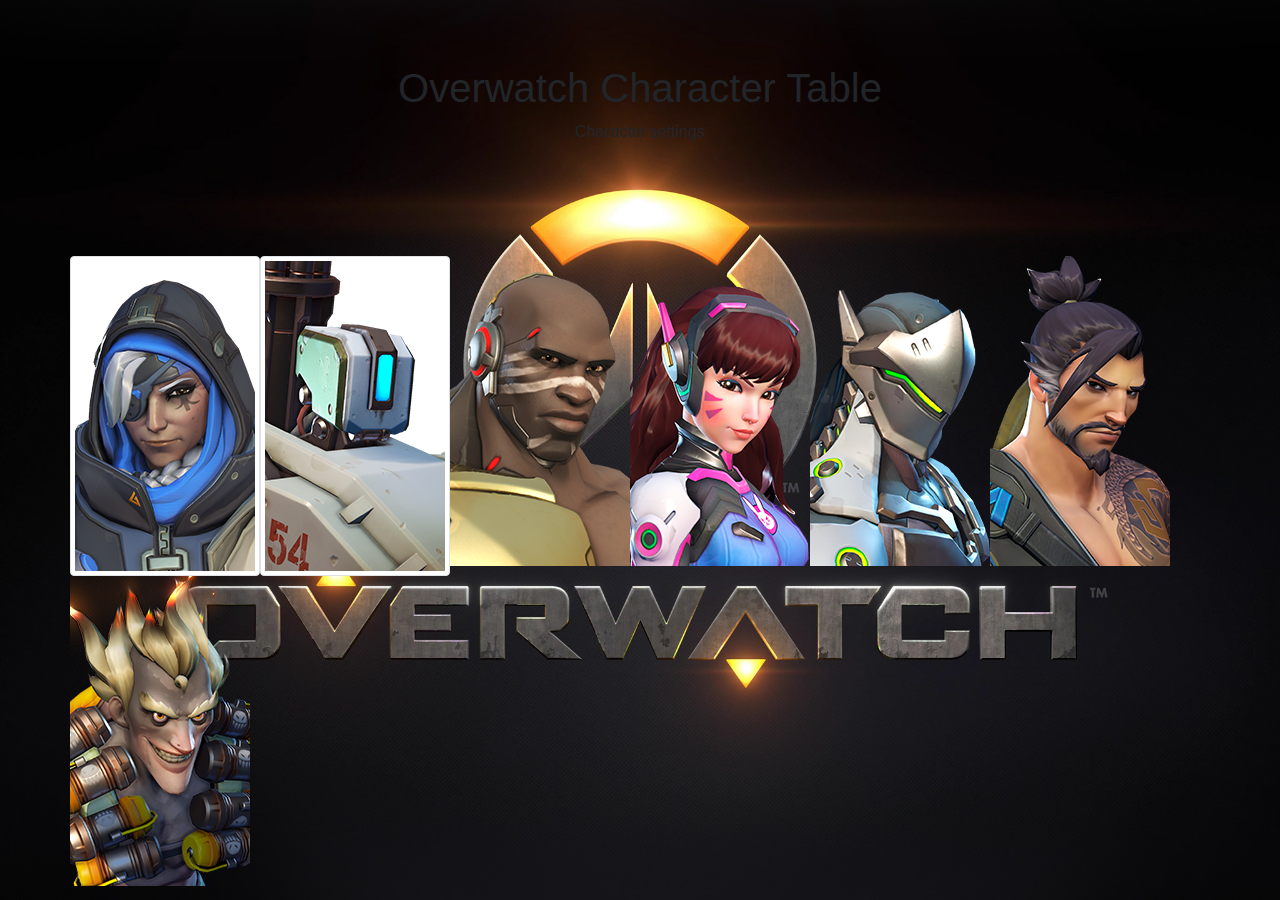
==== index.html @ 6a002a72 "Project starting" ====
<!DOCTYPE html>
<html lang="en">
<head>
  <title>Overwatch Characters</title>
  <meta charset="utf-8">
  <meta name="viewport" content="width=device-width, initial-scale=1">
  <link rel="stylesheet" href="Bootstrap/css/bootstrap.css">
  <script src="Boostrap/js/jquery.min.js"></script>
  <script src="Boostrap/js/popper.min.js"></script>
  <script src="Boostrap/js/bootstrap.min.js"></script>
</head>

<div class="jumbotron text-center" class="border border-white">
  <h1>Overwatch Character Table</h1>
  <p>Character settings</p>
</div>

<div class="container">
  <div class="row">
    <div class="col-xs-3">
      <img src="images/ana.png" class="img-thumbnail">
    </div>
    <div class="col-xs-3">
      <img src="images/bastion.png" class="img-thumbnail">
    </div>
    <div class="col-xs-3">
      <img src="images/doomfist.png">
    </div>
    <div class="col-xs-3">
      <img src="images/dva.png">
    </div>
    <div class="col-xs-3">
      <img src="images/genji.png">
    </div>
    <div class="col-xs-3">
      <img src="images/hanzo.png">
    </div>
    <div class="col-xs-3">
      <img src="images/junkrat.png">
    </div>
  </div>
</div>

</body>
</html>
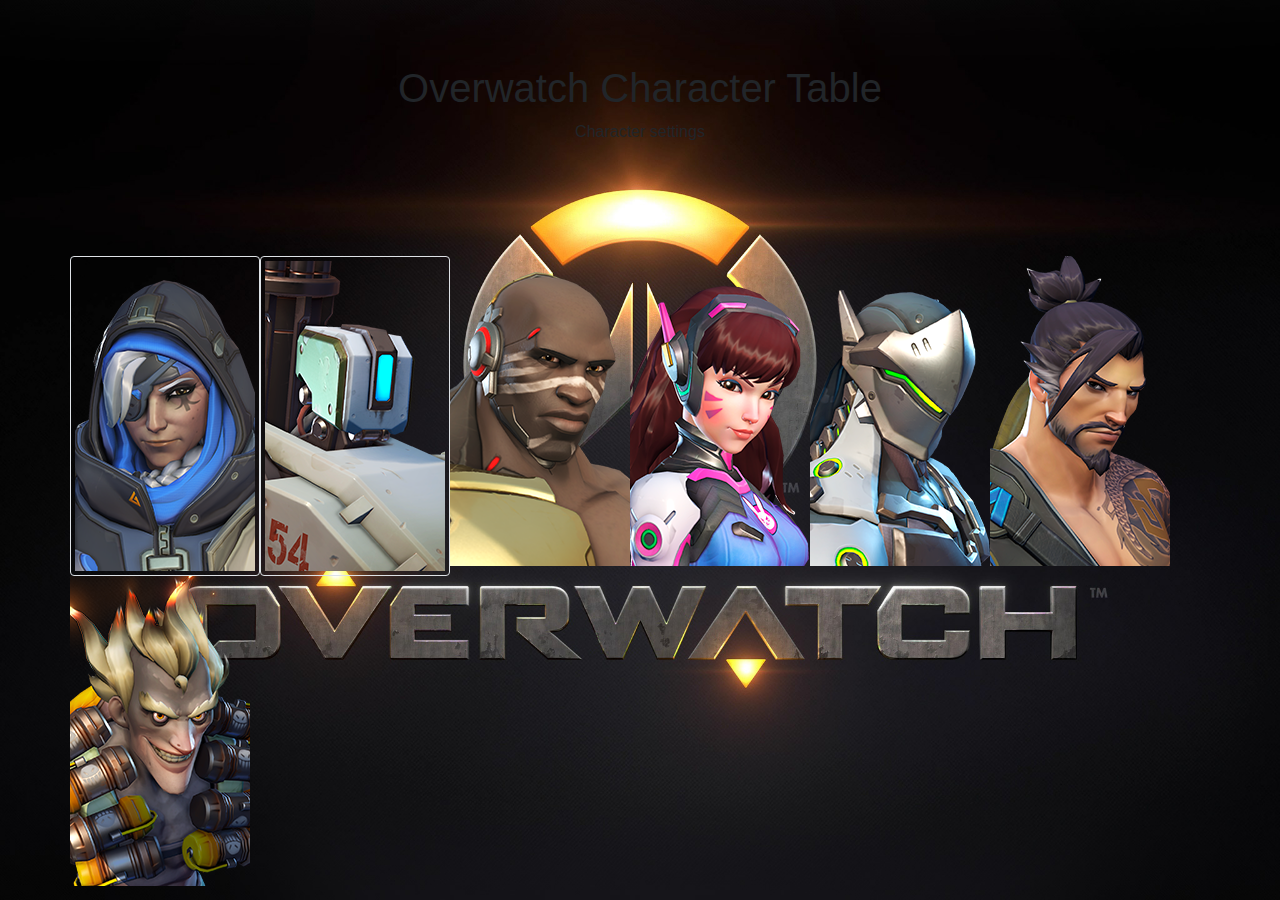
==== commit 6765416f: "Added Ana's page" ====
--- a/index.html
+++ b/index.html
@@ -9,6 +9,7 @@
   <script src="Boostrap/js/popper.min.js"></script>
   <script src="Boostrap/js/bootstrap.min.js"></script>
 </head>
+<body>
 
 <div class="jumbotron text-center" class="border border-white">
   <h1>Overwatch Character Table</h1>
@@ -18,7 +19,9 @@
 <div class="container">
   <div class="row">
     <div class="col-xs-3">
-      <img src="images/ana.png" class="img-thumbnail">
+      <a href="ana.html">
+        <img src="images/ana.png" class="img-thumbnail">
+      </a>
     </div>
     <div class="col-xs-3">
       <img src="images/bastion.png" class="img-thumbnail">
